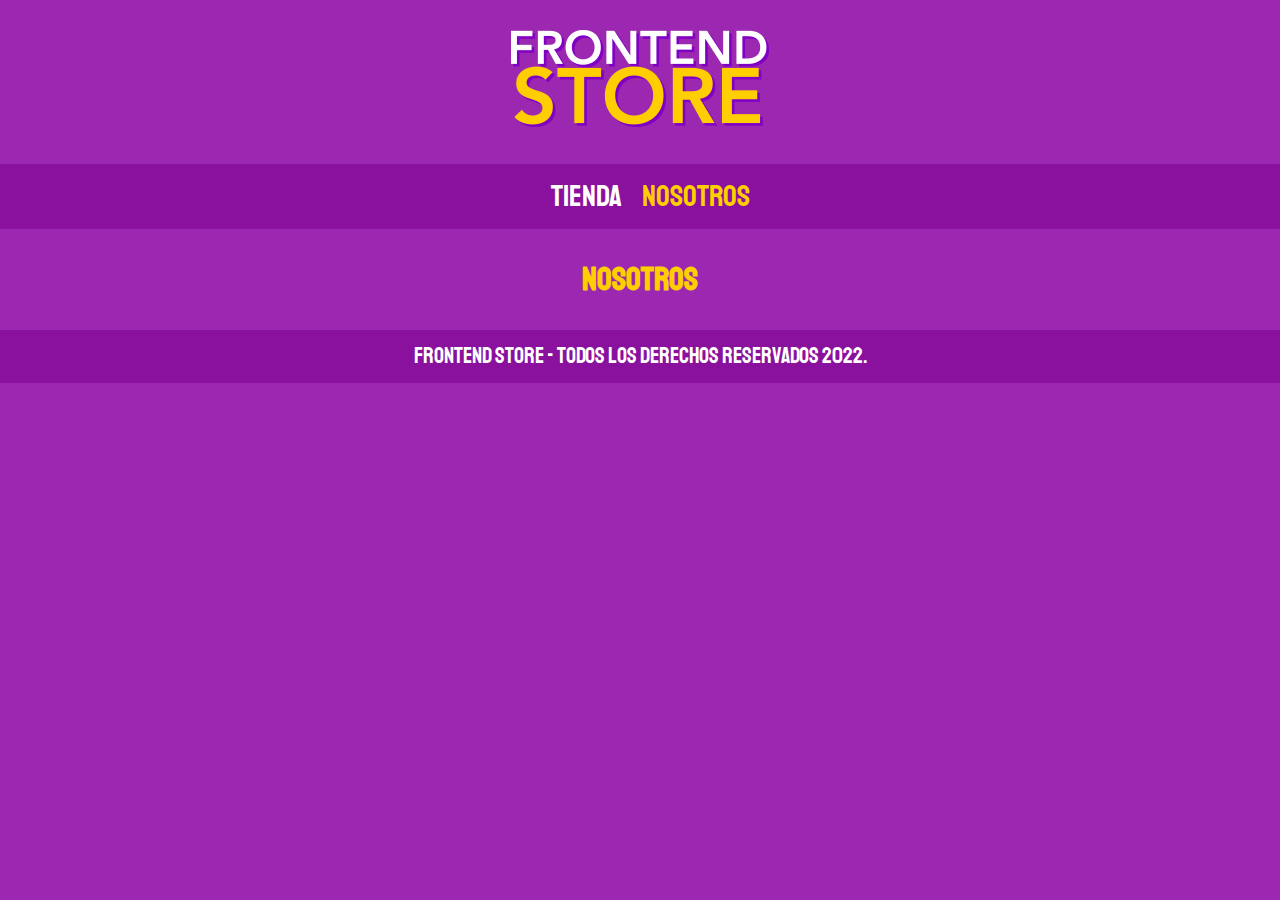
==== nosotros.html @ 12e7240d "FrontEnd Store" ====
<!DOCTYPE html>
<html lang="en">
<head>
    <meta charset="UTF-8">
    <meta http-equiv="X-UA-Compatible" content="IE=edge">
    <meta name="viewport" content="width=device-width, initial-scale=1.0">
    <title>FrontEnd Store</title>
    <link rel="stylesheet" href="css/normalize.css">
    <link rel="preconnect" href="https://fonts.googleapis.com">
    <link rel="preconnect" href="https://fonts.gstatic.com" crossorigin>
    <link href="https://fonts.googleapis.com/css2?family=Staatliches&display=swap" rel="stylesheet">
    <link rel="stylesheet" href="css/style.css">
</head>
<body>
    <!--Bloque-->
    <header class="header">
        <a href="index.html">
            <img class="header__logo" src="/img/logo.png" alt="logotipo"
        </a>
    </header>
<!--Bloque-->
    <nav class="navegacion">
        <a class="navegacion__enlace" href="index.html">Tienda</a>
        <a class="navegacion__enlace navegacion__enlace--activo" href="nosotros.html">Nosotros</a>
    </nav>

    <main class="contenedor">
        <h2>Nosotros</h2>
    </main>


    <footer class="footer">
        <a class="footer__texto">FrontEnd Store - Todos los derechos reservados 2022.</a>
    </footer>

</body>
</html>
---- css/style.css ----
:root{
    --primario: #9C27B0;
    --primarioOscuro: #89119D;
    --secundario: #FFCE00;
    --secundarioOscuro: rgb(233,287,2);
    --blanco: #FFF;
    --negro: #000;
    --fuentePrincipal: 'Staatliches', cursive;    
}

html {
    box-sizing: border-box;
    font-size: 62.5%; /** 1 Rem 10 px**/
  }
  *, *:before, *:after {
    box-sizing: inherit;
  }

  body{
      background-color: var(--primario);
      font-size: 1.6rem;
      line-height: 1.5;
  }

  p{
      font-size: 1.8rem;
      font-family: Arial, Helvetica, sans-serif;
      color:var(--blanco);
  }

  a{
      text-decoration: none;
      color: var(--blanco);
  }
  img{
      max-width: 100%;
  }
  .contenedor{
      max-width: 120rem;
      margin: 0 auto;
  }

  h1,h2,h3{
      text-align: center;
      color: var(--secundario);
      font-family: var(--fuentePrincipal);
  }

  h1{
      font-size: 4rem;
  }
  h2{
      font-size: 3.2rem;
  }
  h3{
      font-size: 2.4rem;
  }
/**Header**/
  .header{
      display: flex;
      justify-content: center;
  }
  .header__logo{
      margin: 3rem 0;
  }
/**Footer**/
.footer{
    background-color:var(--primarioOscuro) ;
    padding: 1rem 0;
    margin-top: 2rem;
    text-align: center;
}
.footer__texto{
   
    font-family: var(--fuentePrincipal);
    font-size: 2.2rem;
    color: var(--blanco);
    
}
/**Navegacion**/
  .navegacion{
      background-color: var(--primarioOscuro);
      padding: 1rem 0 ;
      display: flex;
      justify-content: center;
      gap: 2rem;
    }

  .navegacion__enlace{
    font-family: var(--fuentePrincipal);
    color: var(--blanco);
    font-size: 3rem;
  }
  .navegacion__enlace--activo,
  .navegacion__enlace:hover{
      color: var(--secundario);
  }

  /**Productos**/
.grid{
    display: grid;
    grid-template-columns: repeat(2, 1fr);
    gap: 2rem;
}
@media (min-width: 768px) {
    .grid{
        grid-template-columns: repeat(3, 1fr);
    }
}

  .producto{
    background-color: var(--primarioOscuro);
    padding: 1rem;
  }
  .producto__imagen{
      width: 100%;
  }

  .producto__nombre{
      font-size: 4rem;
  }
  .producto__precio{
      font-size: 2.8rem;
      color: var(--secundario);
     
  }
  
  .producto__nombre,
  .producto__precio{
    font-family: var(--fuentePrincipal);
    margin: 1rem 0;
    text-align: center;
    line-height: 1.2;
  }:root {
    --primario: #9C27B0;
    --primarioOscuro: #89119D;
    --secundario: #FFCE00;
    --secundarioOscuro: rgb(233, 187, 2);
    --blanco: #FFF;
    --negro: #000;

    --fuentePrincipal: 'Staatliches', cursive;
}

html {
    box-sizing: border-box;
    font-size: 62.5%; 
}

*, *:before, *:after {
    box-sizing: inherit;
}

/** Globales **/
body {
    background-color: var(--primario);
    font-size: 1.6rem;
    line-height: 1.5;
}
p {
    font-size: 1.8rem;
    font-family: Arial, Helvetica, sans-serif;
    color: var(--blanco);
}
a {
    text-decoration: none;
}
img {
    width: 100%;
}
.contenedor {
    max-width: 120rem;
    margin: 0 auto;
}
h1, h2, h3 {
    text-align: center;
    color: var(--secundario);
    font-family: var(--fuentePrincipal);
}
h1 {
    font-size: 4rem;
}
h2 {
    font-size: 3.2rem;
}
h3 {
    font-size: 2.4rem;
}

/** Header **/
.header {
    display: flex;
    justify-content: center;
}
.header__logo {
    margin: 3rem 0;
}
/** Footer **/
.footer {
    background-color: var(--primarioOscuro);
    padding: 1rem 0;
    margin-top: 2rem;
}
.footer__texto {
    font-family: var(--fuentePrincipal);
    text-align: center;
    font-size: 2.2rem;
}
/** Navegacion **/
.navegacion {
    background-color: var(--primarioOscuro);
    padding: 1rem 0;
    display: flex;
    justify-content: center;
    gap: 2rem; 
}
.navegacion__enlace {
    font-family: var(--fuentePrincipal);
    color: var(--blanco);
    font-size: 3rem;
}
.navegacion__enlace--activo,
.navegacion__enlace:hover {
    color: var(--secundario);
}

/** Grid **/
.grid {
    display: grid;
    grid-template-columns: repeat(2, 1fr);
    gap: 2rem;
}
@media (min-width: 768px) {
    .grid {
        grid-template-columns: repeat(3, 1fr);
    }
}

/** Productos **/
.producto {
    background-color: var(--primarioOscuro);
    padding: 1rem;
}

.producto__nombre {
    font-size: 4rem;
}
.producto__precio {
    font-size: 2.8rem;
    color: var(--secundario);
}
.producto__nombre,
.producto__precio {
    font-family: var(--fuentePrincipal);
    margin: 1rem 0;
    text-align: center;
    line-height: 1.2;
}
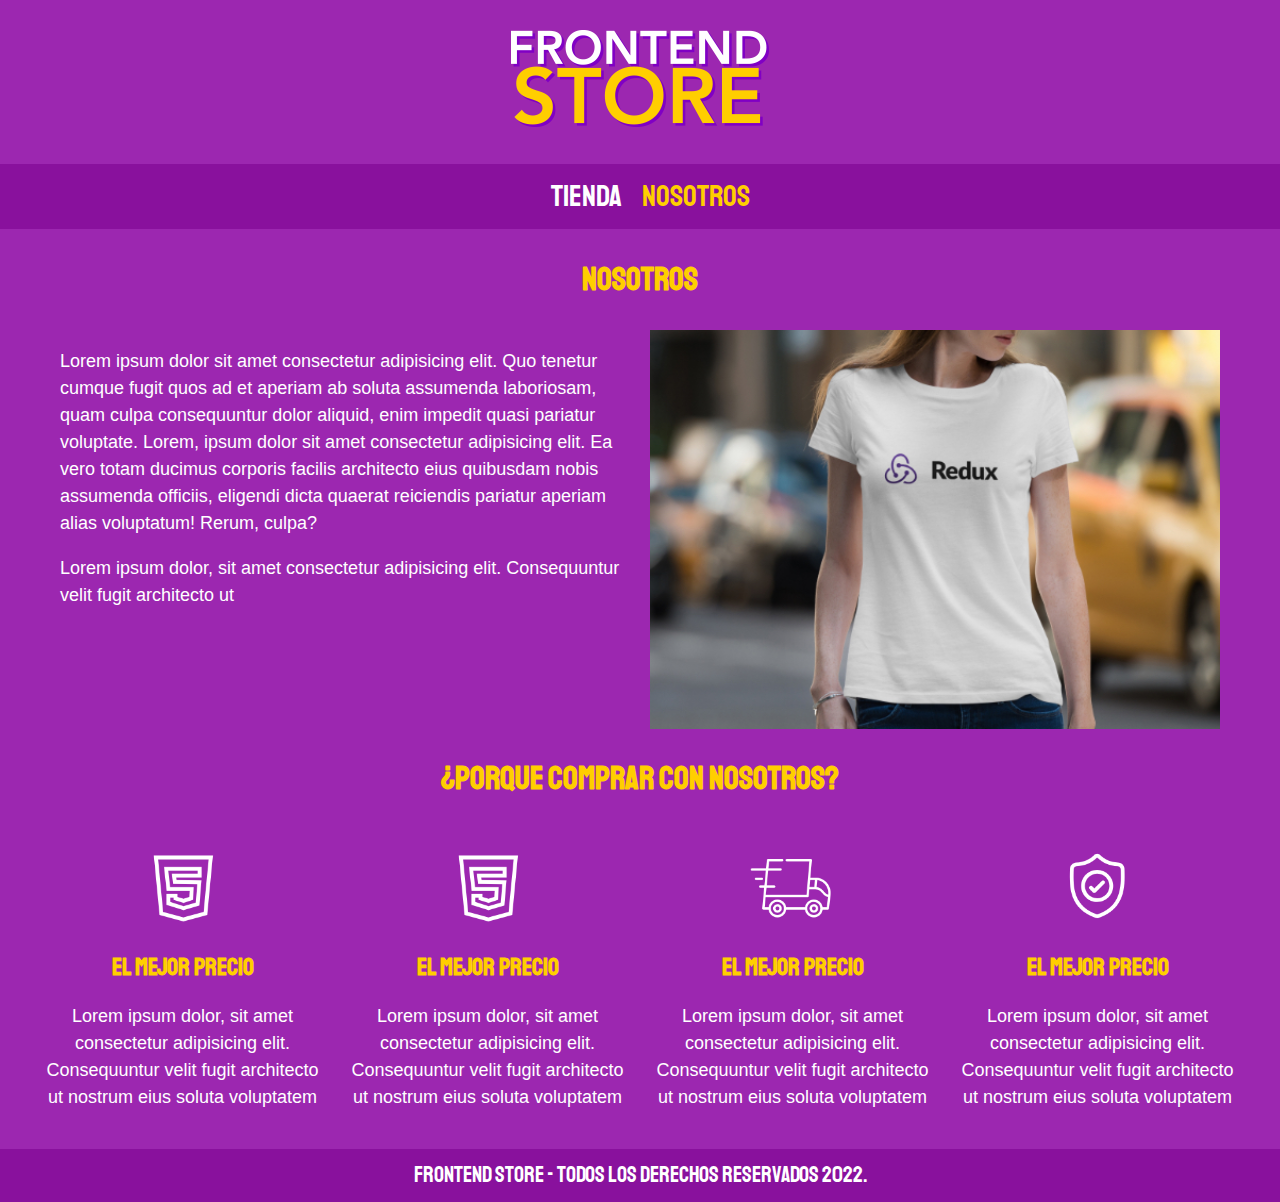
==== commit 89b4eb8b: "creacion pagina sobre nosotros" ====
--- a/nosotros.html
+++ b/nosotros.html
@@ -1,5 +1,6 @@
 <!DOCTYPE html>
 <html lang="en">
+
 <head>
     <meta charset="UTF-8">
     <meta http-equiv="X-UA-Compatible" content="IE=edge">
@@ -11,14 +12,14 @@
     <link href="https://fonts.googleapis.com/css2?family=Staatliches&display=swap" rel="stylesheet">
     <link rel="stylesheet" href="css/style.css">
 </head>
+
 <body>
     <!--Bloque-->
     <header class="header">
         <a href="index.html">
-            <img class="header__logo" src="/img/logo.png" alt="logotipo"
-        </a>
+            <img class="header__logo" src="/img/logo.png" alt="logotipo" </a>
     </header>
-<!--Bloque-->
+    <!--Bloque-->
     <nav class="navegacion">
         <a class="navegacion__enlace" href="index.html">Tienda</a>
         <a class="navegacion__enlace navegacion__enlace--activo" href="nosotros.html">Nosotros</a>
@@ -26,7 +27,53 @@
 
     <main class="contenedor">
         <h2>Nosotros</h2>
+        <div class="nosotros">
+            <div class="nosotros__contenido">
+                <p>Lorem ipsum dolor sit amet consectetur adipisicing elit. Quo tenetur cumque fugit quos ad et aperiam
+                    ab soluta assumenda laboriosam, quam culpa consequuntur dolor aliquid, enim impedit quasi pariatur
+                    voluptate.
+                    Lorem, ipsum dolor sit amet consectetur adipisicing elit. Ea vero totam ducimus corporis facilis
+                    architecto eius quibusdam nobis assumenda officiis, eligendi dicta quaerat reiciendis pariatur
+                    aperiam alias voluptatum! Rerum, culpa?</p>
+                <p>Lorem ipsum dolor, sit amet consectetur adipisicing elit. Consequuntur velit fugit architecto ut</p>
+            </div>
+            <img class="nosotros__imagen" src="img/nosotros.jpg" alt="imagen nosotros">
+        </div>
     </main>
+    <section class="contenedor comprar">
+        <h2 class="comprar__titulo">¿Porque comprar con nosotros?</h2>
+        <div class="bloques">
+            <div class="bloque">
+                <img class="bloque__imagen" src="/img/icono_2.png" alt="porque comprar">
+                <h3 class="bloque__titulo">El mejor Precio</h3>
+                <p>Lorem ipsum dolor, sit amet consectetur adipisicing elit. Consequuntur velit fugit architecto ut
+                    nostrum eius soluta voluptatem</p>
+            </div>
+            <!--.bloque-->
+            <div class="bloque">
+                <img class="bloque__imagen" src="/img/icono_2.png" alt="porque comprar">
+                <h3 class="bloque__titulo">El mejor Precio</h3>
+                <p>Lorem ipsum dolor, sit amet consectetur adipisicing elit. Consequuntur velit fugit architecto ut
+                    nostrum eius soluta voluptatem</p>
+            </div>
+            <!--.bloque-->
+            <div class="bloque">
+                <img class="bloque__imagen" src="/img/icono_3.png" alt="porque comprar">
+                <h3 class="bloque__titulo">El mejor Precio</h3>
+                <p>Lorem ipsum dolor, sit amet consectetur adipisicing elit. Consequuntur velit fugit architecto ut
+                    nostrum eius soluta voluptatem</p>
+            </div>
+            <!--.bloque-->
+            <div class="bloque">
+                <img class="bloque__imagen" src="/img/icono_4.png" alt="porque comprar">
+                <h3 class="bloque__titulo">El mejor Precio</h3>
+                <p>Lorem ipsum dolor, sit amet consectetur adipisicing elit. Consequuntur velit fugit architecto ut
+                    nostrum eius soluta voluptatem</p>
+            </div>
+            <!--.bloque-->
+        </div>
+        <!--.bloques-->
+    </section>
 
 
     <footer class="footer">
@@ -34,4 +81,5 @@
     </footer>
 
 </body>
+
 </html>--- a/css/style.css
+++ b/css/style.css
@@ -1,137 +1,153 @@
-:root{
+:root {
     --primario: #9C27B0;
     --primarioOscuro: #89119D;
     --secundario: #FFCE00;
-    --secundarioOscuro: rgb(233,287,2);
+    --secundarioOscuro: rgb(233, 287, 2);
     --blanco: #FFF;
     --negro: #000;
-    --fuentePrincipal: 'Staatliches', cursive;    
+    --fuentePrincipal: 'Staatliches', cursive;
 }
 
 html {
     box-sizing: border-box;
-    font-size: 62.5%; /** 1 Rem 10 px**/
-  }
-  *, *:before, *:after {
+    font-size: 62.5%;
+    /** 1 Rem 10 px**/
+}
+
+*,
+*:before,
+*:after {
     box-sizing: inherit;
-  }
-
-  body{
-      background-color: var(--primario);
-      font-size: 1.6rem;
-      line-height: 1.5;
-  }
-
-  p{
-      font-size: 1.8rem;
-      font-family: Arial, Helvetica, sans-serif;
-      color:var(--blanco);
-  }
-
-  a{
-      text-decoration: none;
-      color: var(--blanco);
-  }
-  img{
-      max-width: 100%;
-  }
-  .contenedor{
-      max-width: 120rem;
-      margin: 0 auto;
-  }
-
-  h1,h2,h3{
-      text-align: center;
-      color: var(--secundario);
-      font-family: var(--fuentePrincipal);
-  }
-
-  h1{
-      font-size: 4rem;
-  }
-  h2{
-      font-size: 3.2rem;
-  }
-  h3{
-      font-size: 2.4rem;
-  }
+}
+
+body {
+    background-color: var(--primario);
+    font-size: 1.6rem;
+    line-height: 1.5;
+}
+
+p {
+    font-size: 1.8rem;
+    font-family: Arial, Helvetica, sans-serif;
+    color: var(--blanco);
+}
+
+a {
+    text-decoration: none;
+    color: var(--blanco);
+}
+
+img {
+    max-width: 100%;
+}
+
+h1,
+h2,
+h3 {
+    text-align: center;
+    color: var(--secundario);
+    font-family: var(--fuentePrincipal);
+}
+
+h1 {
+    font-size: 4rem;
+}
+
+h2 {
+    font-size: 3.2rem;
+}
+
+h3 {
+    font-size: 2.4rem;
+}
+
 /**Header**/
-  .header{
-      display: flex;
-      justify-content: center;
-  }
-  .header__logo{
-      margin: 3rem 0;
-  }
+.header {
+    display: flex;
+    justify-content: center;
+}
+
+.header__logo {
+    margin: 3rem 0;
+}
+
 /**Footer**/
-.footer{
-    background-color:var(--primarioOscuro) ;
+.footer {
+    background-color: var(--primarioOscuro);
     padding: 1rem 0;
     margin-top: 2rem;
     text-align: center;
 }
-.footer__texto{
-   
+
+.footer__texto {
+
     font-family: var(--fuentePrincipal);
     font-size: 2.2rem;
     color: var(--blanco);
-    
-}
+
+}
+
 /**Navegacion**/
-  .navegacion{
-      background-color: var(--primarioOscuro);
-      padding: 1rem 0 ;
-      display: flex;
-      justify-content: center;
-      gap: 2rem;
-    }
-
-  .navegacion__enlace{
+.navegacion {
+    background-color: var(--primarioOscuro);
+    padding: 1rem 0;
+    display: flex;
+    justify-content: center;
+    gap: 2rem;
+}
+
+.navegacion__enlace {
     font-family: var(--fuentePrincipal);
     color: var(--blanco);
     font-size: 3rem;
-  }
-  .navegacion__enlace--activo,
-  .navegacion__enlace:hover{
-      color: var(--secundario);
-  }
-
-  /**Productos**/
-.grid{
+}
+
+.navegacion__enlace--activo,
+.navegacion__enlace:hover {
+    color: var(--secundario);
+}
+
+/**Productos**/
+.grid {
     display: grid;
     grid-template-columns: repeat(2, 1fr);
     gap: 2rem;
 }
+
 @media (min-width: 768px) {
-    .grid{
+    .grid {
         grid-template-columns: repeat(3, 1fr);
     }
 }
 
-  .producto{
+.producto {
     background-color: var(--primarioOscuro);
     padding: 1rem;
-  }
-  .producto__imagen{
-      width: 100%;
-  }
-
-  .producto__nombre{
-      font-size: 4rem;
-  }
-  .producto__precio{
-      font-size: 2.8rem;
-      color: var(--secundario);
-     
-  }
-  
-  .producto__nombre,
-  .producto__precio{
+}
+
+.producto__imagen {
+    width: 100%;
+}
+
+.producto__nombre {
+    font-size: 4rem;
+}
+
+.producto__precio {
+    font-size: 2.8rem;
+    color: var(--secundario);
+
+}
+
+.producto__nombre,
+.producto__precio {
     font-family: var(--fuentePrincipal);
     margin: 1rem 0;
     text-align: center;
     line-height: 1.2;
-  }:root {
+}
+
+:root {
     --primario: #9C27B0;
     --primarioOscuro: #89119D;
     --secundario: #FFCE00;
@@ -144,10 +160,12 @@
 
 html {
     box-sizing: border-box;
-    font-size: 62.5%; 
-}
-
-*, *:before, *:after {
+    font-size: 62.5%;
+}
+
+*,
+*:before,
+*:after {
     box-sizing: inherit;
 }
 
@@ -157,32 +175,42 @@
     font-size: 1.6rem;
     line-height: 1.5;
 }
+
 p {
     font-size: 1.8rem;
     font-family: Arial, Helvetica, sans-serif;
     color: var(--blanco);
 }
+
 a {
     text-decoration: none;
 }
+
 img {
     width: 100%;
 }
+
 .contenedor {
     max-width: 120rem;
-    margin: 0 auto;
-}
-h1, h2, h3 {
-    text-align: center;
-    color: var(--secundario);
-    font-family: var(--fuentePrincipal);
-}
+    margin: 1rem auto ;
+}
+
+h1,
+h2,
+h3 {
+    text-align: center;
+    color: var(--secundario);
+    font-family: var(--fuentePrincipal);
+}
+
 h1 {
     font-size: 4rem;
 }
+
 h2 {
     font-size: 3.2rem;
 }
+
 h3 {
     font-size: 2.4rem;
 }
@@ -192,33 +220,39 @@
     display: flex;
     justify-content: center;
 }
+
 .header__logo {
     margin: 3rem 0;
 }
+
 /** Footer **/
 .footer {
     background-color: var(--primarioOscuro);
     padding: 1rem 0;
     margin-top: 2rem;
 }
+
 .footer__texto {
     font-family: var(--fuentePrincipal);
     text-align: center;
     font-size: 2.2rem;
 }
+
 /** Navegacion **/
 .navegacion {
     background-color: var(--primarioOscuro);
     padding: 1rem 0;
     display: flex;
     justify-content: center;
-    gap: 2rem; 
-}
+    gap: 2rem;
+}
+
 .navegacion__enlace {
     font-family: var(--fuentePrincipal);
     color: var(--blanco);
     font-size: 3rem;
 }
+
 .navegacion__enlace--activo,
 .navegacion__enlace:hover {
     color: var(--secundario);
@@ -230,6 +264,7 @@
     grid-template-columns: repeat(2, 1fr);
     gap: 2rem;
 }
+
 @media (min-width: 768px) {
     .grid {
         grid-template-columns: repeat(3, 1fr);
@@ -245,10 +280,12 @@
 .producto__nombre {
     font-size: 4rem;
 }
+
 .producto__precio {
     font-size: 2.8rem;
     color: var(--secundario);
 }
+
 .producto__nombre,
 .producto__precio {
     font-family: var(--fuentePrincipal);
@@ -257,3 +294,76 @@
     line-height: 1.2;
 }
 
+/**graficos**/
+.grafico {
+    min-height: 30rem;
+    background-repeat: no-repeat;
+    background-size: cover;
+    grid-column: 1 / 3;
+
+}
+
+.grafico--camisas {
+    grid-row: 2 / 3;
+    background-image: url(../img/grafico1.jpg);
+    
+}
+
+.grafico--node {
+    background-image: url(../img/grafico2.jpg);
+    grid-row: 8 / 9;
+
+}
+
+@media (min-width: 768px) {
+    .grafico--node {
+        grid-row: 5 / 6;
+        grid-column: 2 / 4;
+    
+    }
+}
+
+.nosotros {
+    display: grid;
+    grid-template-rows: repeat(2, auto);
+    margin: 2rem;
+}
+
+@media(min-width: 768px) {
+    .nosotros {
+        display: grid;
+        grid-template-columns: repeat(2, 1fr);
+        column-gap: 2rem;
+    }
+}
+
+.nosotros__imagen {
+    grid-row: 1 / 2;
+    width: 100%;
+}
+
+@media(min-width: 768px) {
+    .nosotros__imagen {
+        grid-column: 2 / 3;
+    }
+}
+/** Bloques **/
+.bloques{
+    display: grid;
+    grid-template-columns: repeat(2,1fr);
+    gap: 2rem;
+}
+@media(min-width: 768px){
+.bloques {
+    grid-template-columns: repeat(4,1fr);
+}
+}
+.bloque{
+    text-align: center;
+}
+.bloque__titulo{
+    margin: 0;
+}
+.bloque__imagen{
+    width: 50%;
+}
